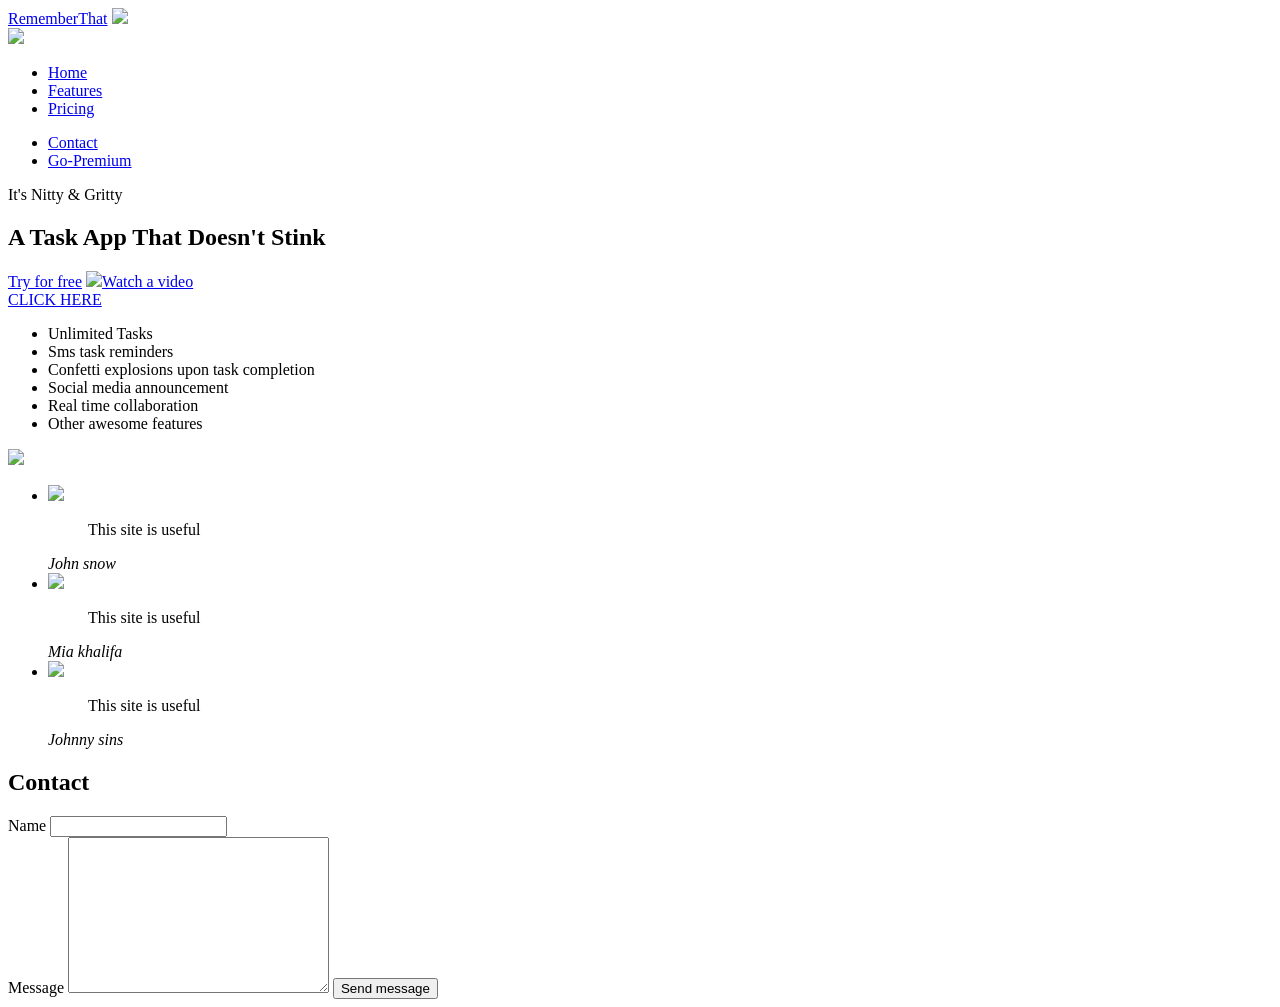
==== index.html @ b315dfea "Rename Index.html to index.html" ====
<!Doctype html>
<html lang="en">
	<head>
		<link rel="stylesheet" href="My first project.CSS">
			</head>
		<meta charset="UTF-8">
<meta name="viewport"content="width-device-width,
initial-scale=1.0">
	<title>My first project</title>
<body>
<div class="navbar">
	<div class="container">
		
		<a class="logo" href ="#">Remember<span>That</span></a>
<img id="mobile-cta" class="mobile-menu" src="images/menu.svg">

         <nav>
         	<img id="moblie-exit" class="mobile-menu-exit" src="website/mobile menu.jpg">
			
			<ul class="primary-nav">
				<li class="current"><a href="#">Home</a></li>
				<li><a href="#"> Features</a></li>
				<li><a href="#">Pricing</a></li>
				</ul>
				
				<ul class="Secondary-nav">
					<li><a href="#">Contact</a></li>
	<li class="go-premium-cta"><a href="#">Go-Premium</a></li>
	</ul> 
	</nav>
	</div>
		</div>
		<section class="hero">
			<div class="container">
				<div class="left col">
					<p class="Subhead">It's Nitty &amp Gritty</p>
					<h1>A Task App That Doesn't Stink</h1>
					<div class="hero.cta">
						<a href="#" class="primary-cta">Try for free</a>
						<a href="#" class="watch-video-cta">
							<img src="image/camera.svg ">Watch a video</a>
							</div>
							</div>
							
								
			                      </div>
									</section>
								</section>
								<section>
							<div class="green">
								<a href="#" class="whitebar">CLICK HERE</a>
									</div>
								
                             
				            </section>
						<section class="features-section">
									<div class="container">
										
								<ul class="features-list">
								<li>Unlimited Tasks</li>
								<li>Sms task reminders</li>
								<li>Confetti explosions upon task completion</li>
								<li>Social media announcement</li>
								<li>Real time collaboration</li>
								<li>Other awesome features</li>
								</ul>
				<img src="Download/Man holding a phone.jpeg">
				</div>
				</section>
				<section class="testimonials-section">
					<div class="container">
						<ul>
							<li class="snow">
       <img src="Download/person.jpg">
								<blockquote>This site is useful</blockquote>
								<cite>John snow</cite>
								</li>
								<li class="Mia">
								<img src="Download/person.jpg">
								<blockquote>This site is useful</blockquote>
								<cite>Mia khalifa</cite>
								</li>
								<li class="sins">
								<img src="Download/person.jpg">
								<blockquote>This site is useful</blockquote>
								<cite>Johnny sins</cite>
								</li>
								</ul>
								</div>
				</section>
				<section class="contact-section">
					<div class="container">
						<div class="contact left">
							<h2>Contact</h2>
							<form action=" ">
								<label for="name">Name</label>
								<input type="text" id="name" name="name" ><br>
									
									
      <label for="message">Message</label>
	<textarea name="message" id="message" cols="30" rows="10"></textarea>
	<input type="submit" class="send message.cta" value="Send message">
		</form>
		</div>
		<div class="contact-right">
	
	</div>
	</div>
	<script>
	const mobileBtn = document.getElementById('mobile-cta')
	      nav = document.querySelector('nav')
	      mobileBtnExit = document.getElementById('mobile-exit');
	
    mobileBtn.addEventListener('click', () => { 
		nav.classList.add('menu-btn');
	})
	
	
	mobileBtnexit.addEventListener('click', () => { 
		nav.classList.remove('menu-btn');
     })

	</script>
				
							
	
									

								
							
</body>
</html>
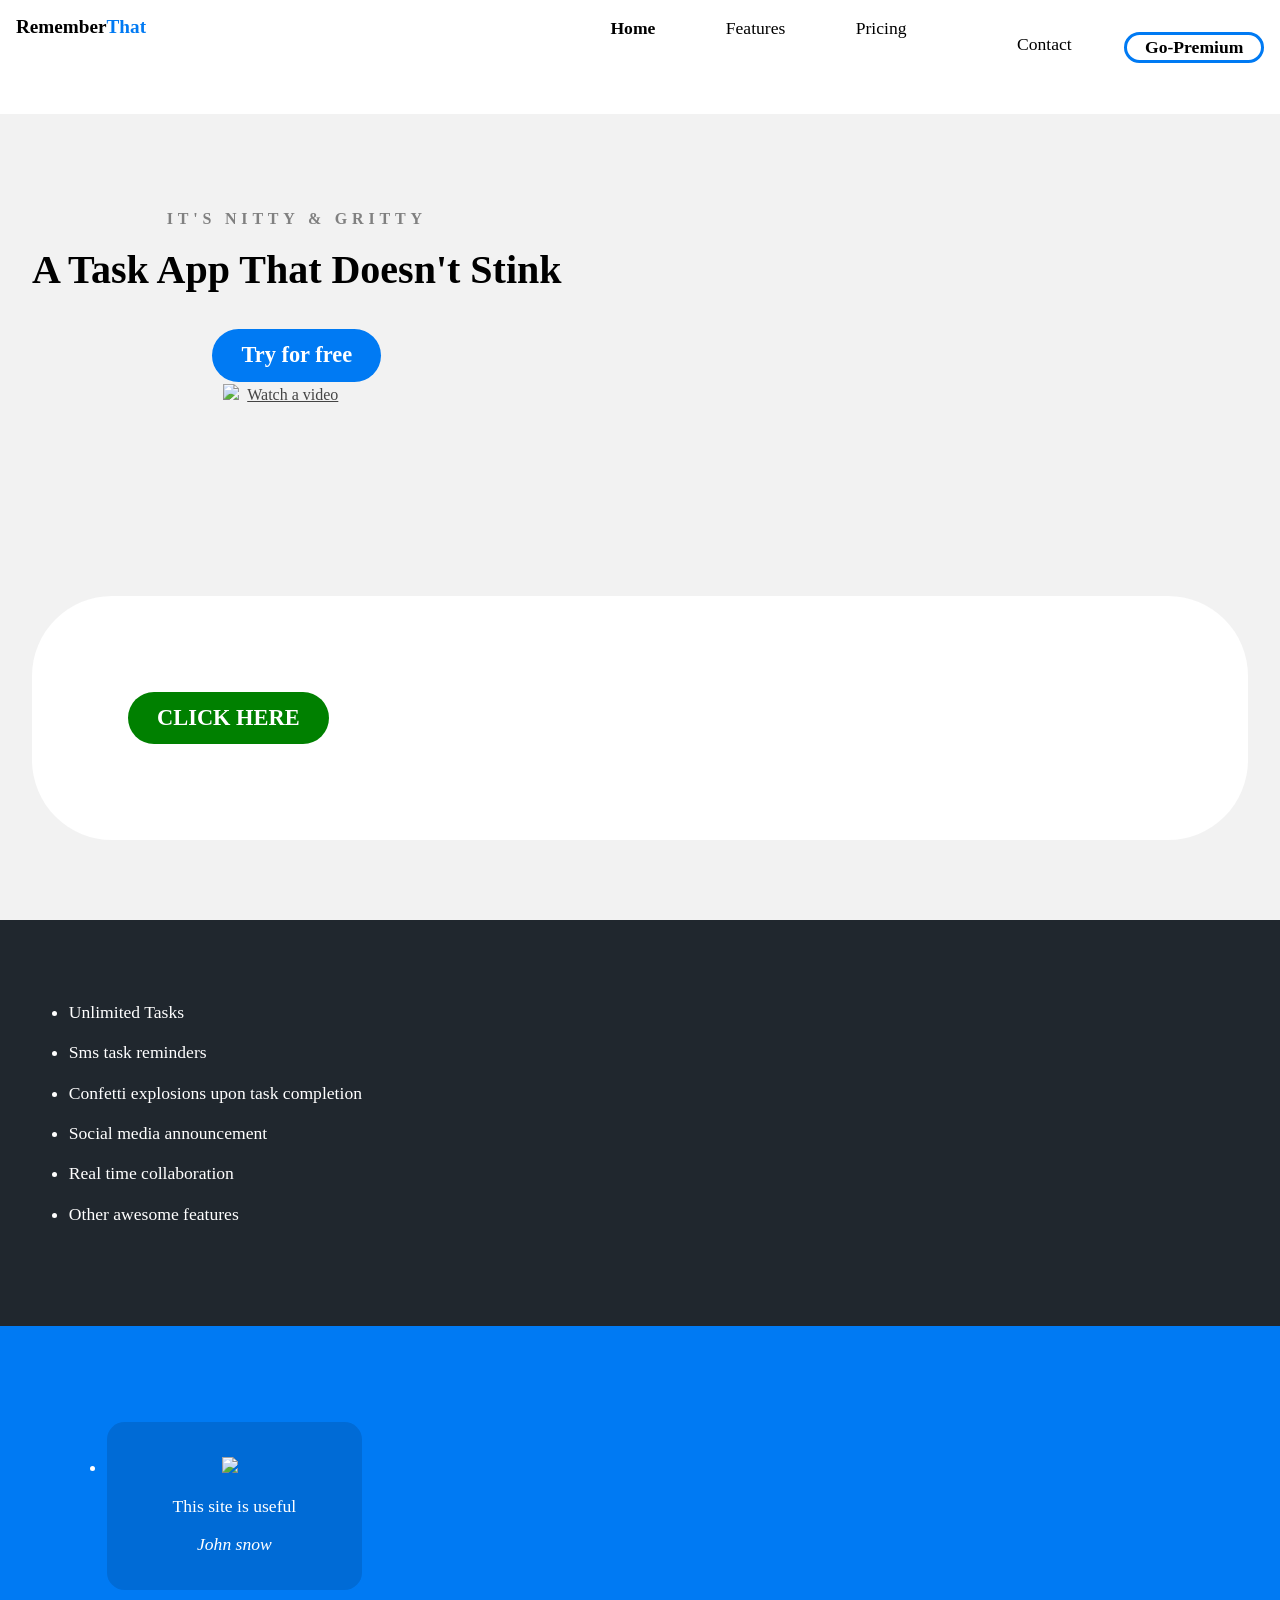
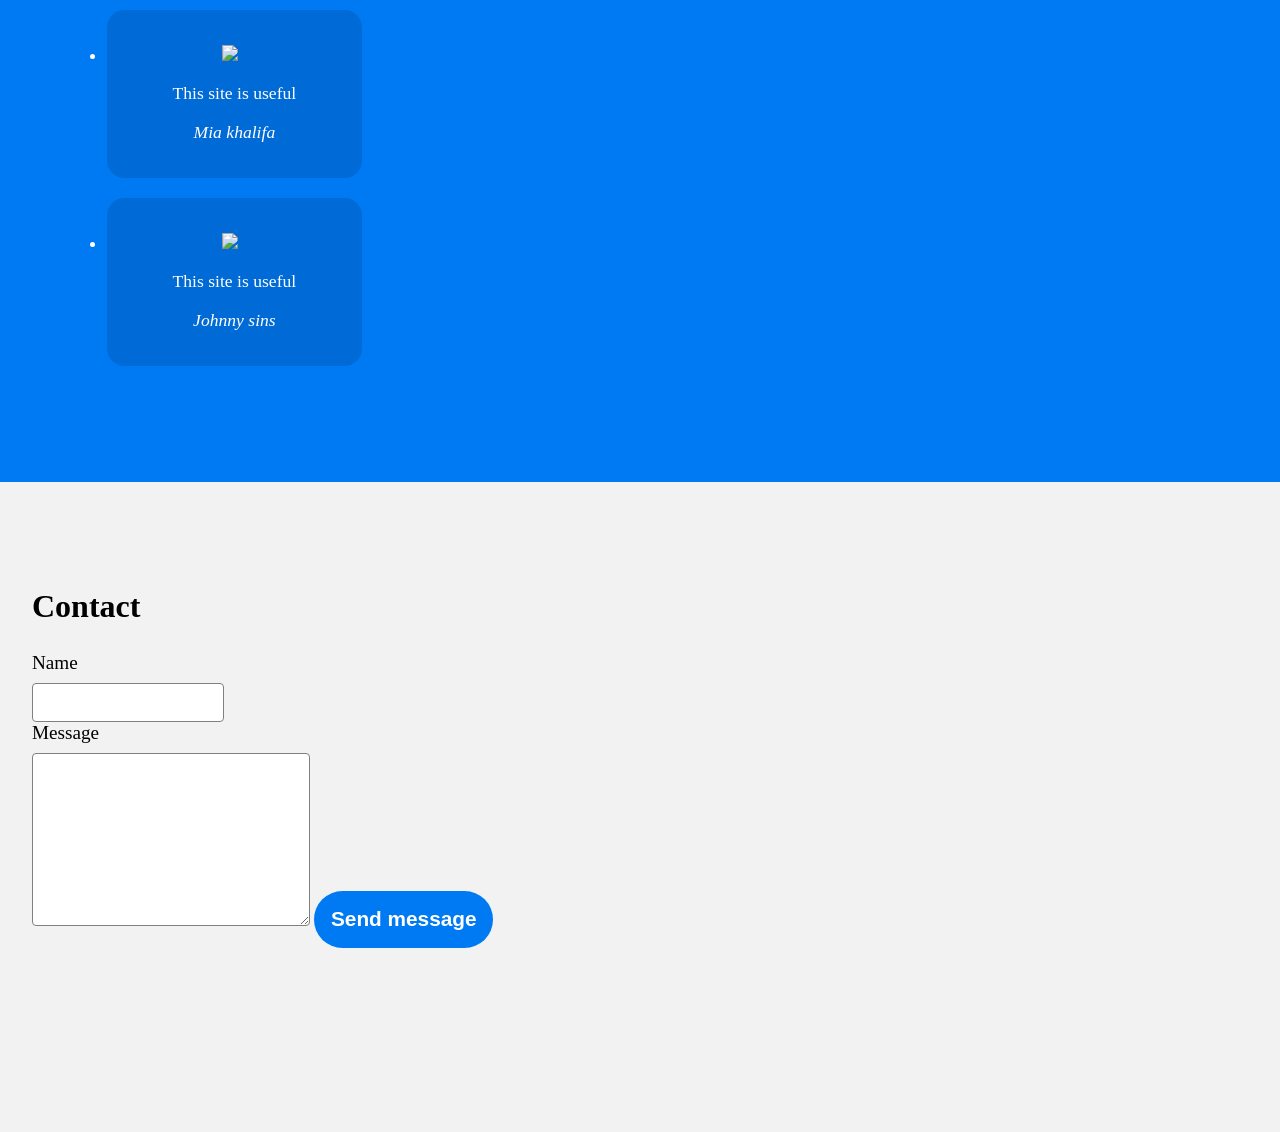
==== commit 6928c936: "Update index.html" ====
--- a/index.html
+++ b/index.html
@@ -1,7 +1,7 @@
 <!Doctype html>
 <html lang="en">
 	<head>
-		<link rel="stylesheet" href="My first project.CSS">
+		<link rel="stylesheet" href="./stylesheet.css">
 			</head>
 		<meta charset="UTF-8">
 <meta name="viewport"content="width-device-width,
--- a/stylesheet.css
+++ b/stylesheet.css
@@ -0,0 +1,298 @@
+body  {
+      background: #F2F2F2;
+      margin:0;
+      font-family: italic;
+      }
+      :root{
+      	--primary-color: #007AF3;
+      }
+      
+      .navbar  {
+      	background: white;
+          padding: 1em;
+          }
+          .logo  {
+          text-decoration: none;
+          font-weight: bold;
+          color: black;
+          font-size: 1.2em;
+          }
+          span {
+          	color: var(--primary-color);
+      }
+      nav{
+      	display: none;
+      }
+      .container{
+      	display: flex;
+      place-content: space-between;
+      }
+      .mobile-menu{
+        float: right;
+      	cursor: pointer;
+      }
+      .green {
+background: white;
+padding: 6em;
+border-radius: 5em;
+      }
+      a {
+      	color: #444444;
+      }
+      
+      section {
+      	padding: 5em 2em;
+      }
+      .hero {
+      text-align: center;
+      }
+      
+      	.Subhead {
+      	text-transform: uppercase;
+      font-weight: bold;
+      color: gray;
+      letter-spacing: .3em;}
+      
+      
+      h1 {
+      	font-size: 2.5em;
+      line-height: 1.3em;
+      margin-top: .2em;
+      }
+      .primary-cta {
+      	background-color: var(--primary-color);
+      color: white;
+      text-decoration: none;
+      padding: .6em 1.3em;
+      font-size: 1.4em;
+      border-radius: 5em;
+      font-weight: bold;
+      display: inline-block;
+      }
+      .whitebar {	background-color: green;
+      color: white;
+      text-decoration: none;
+      padding: .6em 1.3em;
+      font-size: 1.4em;
+      border-radius: 5em;
+      font-weight: bold;
+      display: inline-block;
+      }
+
+      .watch-video-cta {
+      	display: block;
+      margin-top: .1em;
+      margin-right: 2em;
+      margin-bottom: 2em;
+      }
+      
+      img {
+      	margin-right: .5em;}
+      .features-section {
+      	background: #20272E;
+      color: white;
+      }
+     ul.features-list {
+      	margin: 0;
+      padding: .1em;
+      display: grid;
+      grid-template-columns: repeat(auto-fit, minmax(19rem, 1fr));
+      }
+      
+      li {
+      	margin-bottom: 1.1em;
+         margin-left: 2em;
+         font-size: 1.1em;
+          }
+          .features-section img {
+          	display: none;
+          }
+          .testimonials-section {
+          	background: var(--primary-color);
+          color: white;
+             }
+
+          .snow {
+            background: #006BD6;
+            text-align: center;
+            padding: 2em 1em;
+            width: 80%;
+            border-radius: 1em;
+
+             }
+
+             .Mia { background: #006BD6;
+            text-align: center;
+            padding: 2em 1em;
+            width: 80%;
+            border-radius: 1em;
+          }
+
+          .sins { background: #006BD6;
+            text-align: center;
+            padding: 2em 1em;
+            width: 80%;
+            border-radius: 1em;}
+
+            
+          
+      
+          h2 {
+          	font-size: 2em;
+          }
+          label {
+          	display: block;
+          font-size: 1.2em;
+          margin-bottom: .5em;
+          }
+          input, textarea {
+          	width: 100%
+          margin-bottom: 1em;
+          padding: .8em;
+          border-radius: .3em;
+          border: 1px solid gray;
+          box-sizing: border-box;
+          }
+          input[type="submit"] {
+          	background-color: var(--primary-color);
+          color: white;
+          font-weight: bold;
+          font-size: 1.3em;
+          border: none;
+          margin-bottom: 5em;
+          border-radius: 5em;
+          display: inline-block;
+          padding: .8em 2em
+          width: unset;
+          margin-top: .5em;
+          cursor: pointer;
+          }
+         nav.menu-btn {
+         	display: block; 
+         }
+        
+         nav {
+         	position: fixed;
+         width: 66%;
+         z-index: 999;
+         right: 0;
+         top: 0;
+         background: #20272E;
+         height: 100vh;
+         padding: 1em;
+         }
+         ul.primary-nav {
+          list-style-type: none;
+         	margin-top: 5em;
+         }
+         ul.Secondary-nav {
+          list-style-type: none;
+         }
+
+
+        .mobile-menu-exit { 
+             float: right;
+             margin: .5em
+             cursor: pointer;
+         }
+
+
+         
+          
+         li a {
+
+            color: white;
+            text-decoration: none;
+            display: block;
+            padding: .5em;
+            font-size: 1.3em;
+            text-align: right;
+
+          }
+
+         
+
+         @media only screen and (min-width: 768px) {
+
+          .mobile-menu, .mobile-menu-exit {
+            display: none;
+          }
+          .navbar .container {
+            display: grid;
+            grid-template-columns: 180px auto;
+          }
+         
+         .navbar nav {
+          display: flex;
+          justify-content: space-between;
+          background: none;
+          position: unset;
+          height: auto;
+          width: 100%;
+          padding: 0;
+            }
+
+
+          nav ul {
+            display: flex;
+          }
+          nav a {
+            color: black;
+            font-size: 1em;
+            padding: .1em 1em;
+          }
+
+          ul.primary-nav {
+            margin: 0;
+          }
+          .current {
+            font-weight: bold;
+          }
+
+          .go-premium-cta {
+            color: var(--primary-color);
+            border: 3px solid;
+            font-weight: bold;
+            border-radius: 5em;
+            border-color: var(--primary-color);
+                }
+
+
+
+
+         
+       
+         
+         	
+    	 
+
+          
+          
+     
+  
+
+            
+        
+         
+         
+         	
+          
+        
+          
+          
+      
+     
+          
+          
+          
+          
+          
+          
+         
+         
+         
+     
+    
+      
+      	
+      
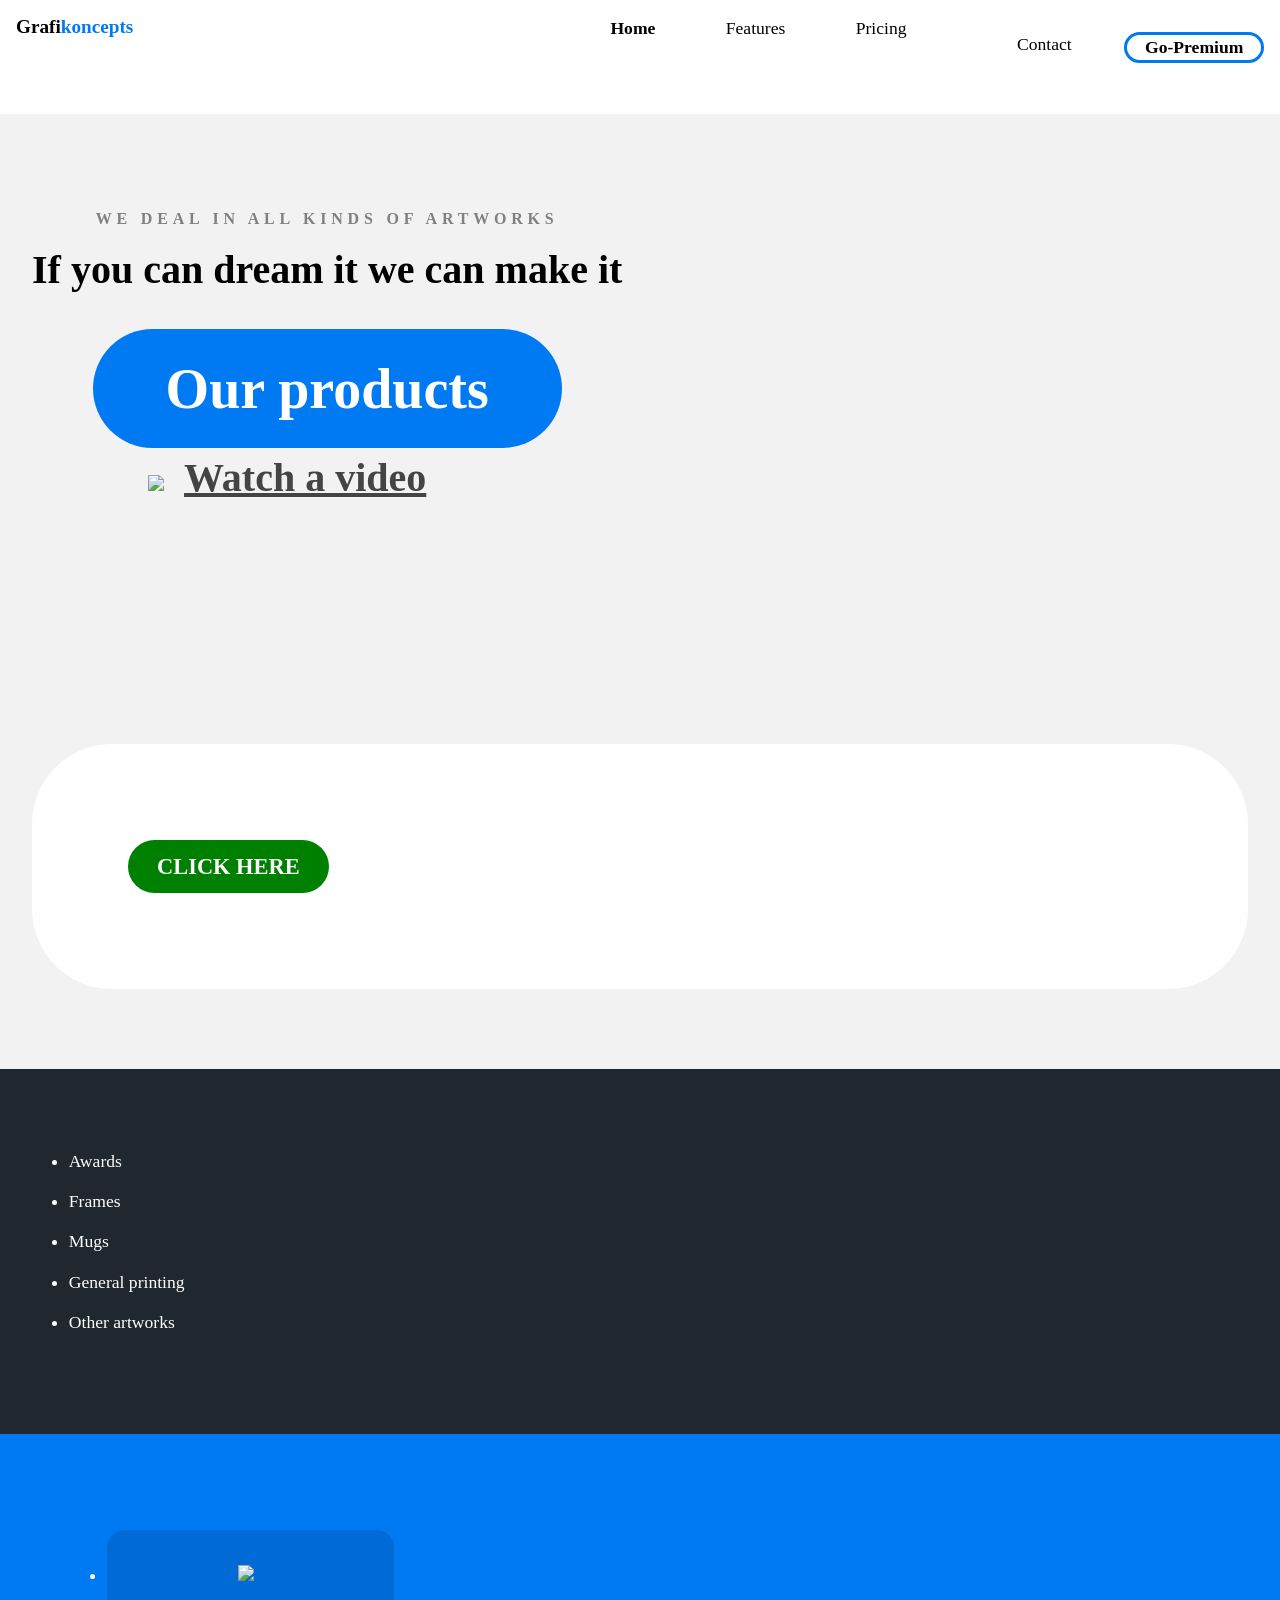
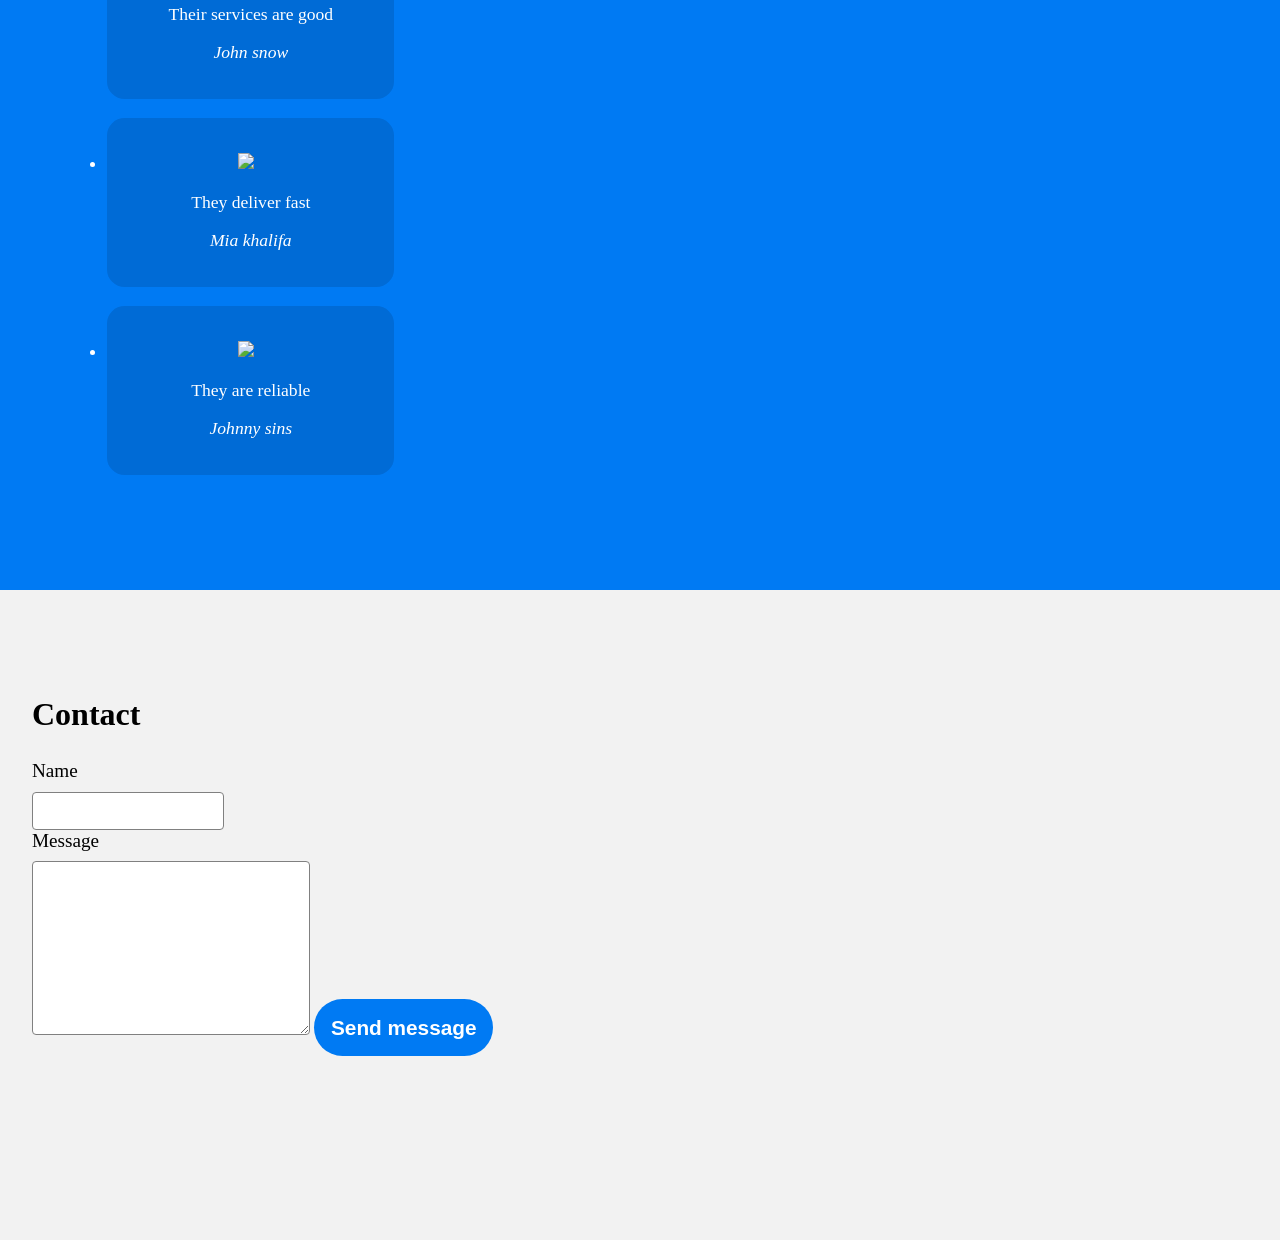
==== commit fddadd20: "Update index.html" ====
--- a/index.html
+++ b/index.html
@@ -11,7 +11,7 @@
 <div class="navbar">
 	<div class="container">
 		
-		<a class="logo" href ="#">Remember<span>That</span></a>
+		<a class="logo" href ="#">Grafi<span>koncepts</span></a>
 <img id="mobile-cta" class="mobile-menu" src="images/menu.svg">
 
          <nav>
@@ -33,10 +33,10 @@
 		<section class="hero">
 			<div class="container">
 				<div class="left col">
-					<p class="Subhead">It's Nitty &amp Gritty</p>
-					<h1>A Task App That Doesn't Stink</h1>
+					<p class="Subhead">We deal in all kinds of artworks</p>
+					<h1>If you can dream it we can make it<h1>
 					<div class="hero.cta">
-						<a href="#" class="primary-cta">Try for free</a>
+						<a href="#" class="primary-cta">Our products</a>
 						<a href="#" class="watch-video-cta">
 							<img src="image/camera.svg ">Watch a video</a>
 							</div>
@@ -57,12 +57,12 @@
 									<div class="container">
 										
 								<ul class="features-list">
-								<li>Unlimited Tasks</li>
-								<li>Sms task reminders</li>
-								<li>Confetti explosions upon task completion</li>
-								<li>Social media announcement</li>
-								<li>Real time collaboration</li>
-								<li>Other awesome features</li>
+								<li>Awards</li>
+			
+								<li>Frames</li>
+								<li>Mugs</li>
+								<li>General printing</li>
+								<li>Other artworks</li>
 								</ul>
 				<img src="Download/Man holding a phone.jpeg">
 				</div>
@@ -72,17 +72,17 @@
 						<ul>
 							<li class="snow">
        <img src="Download/person.jpg">
-								<blockquote>This site is useful</blockquote>
+								<blockquote>Their services are good</blockquote>
 								<cite>John snow</cite>
 								</li>
 								<li class="Mia">
 								<img src="Download/person.jpg">
-								<blockquote>This site is useful</blockquote>
+								<blockquote>They deliver fast</blockquote>
 								<cite>Mia khalifa</cite>
 								</li>
 								<li class="sins">
 								<img src="Download/person.jpg">
-								<blockquote>This site is useful</blockquote>
+								<blockquote>They are reliable</blockquote>
 								<cite>Johnny sins</cite>
 								</li>
 								</ul>
